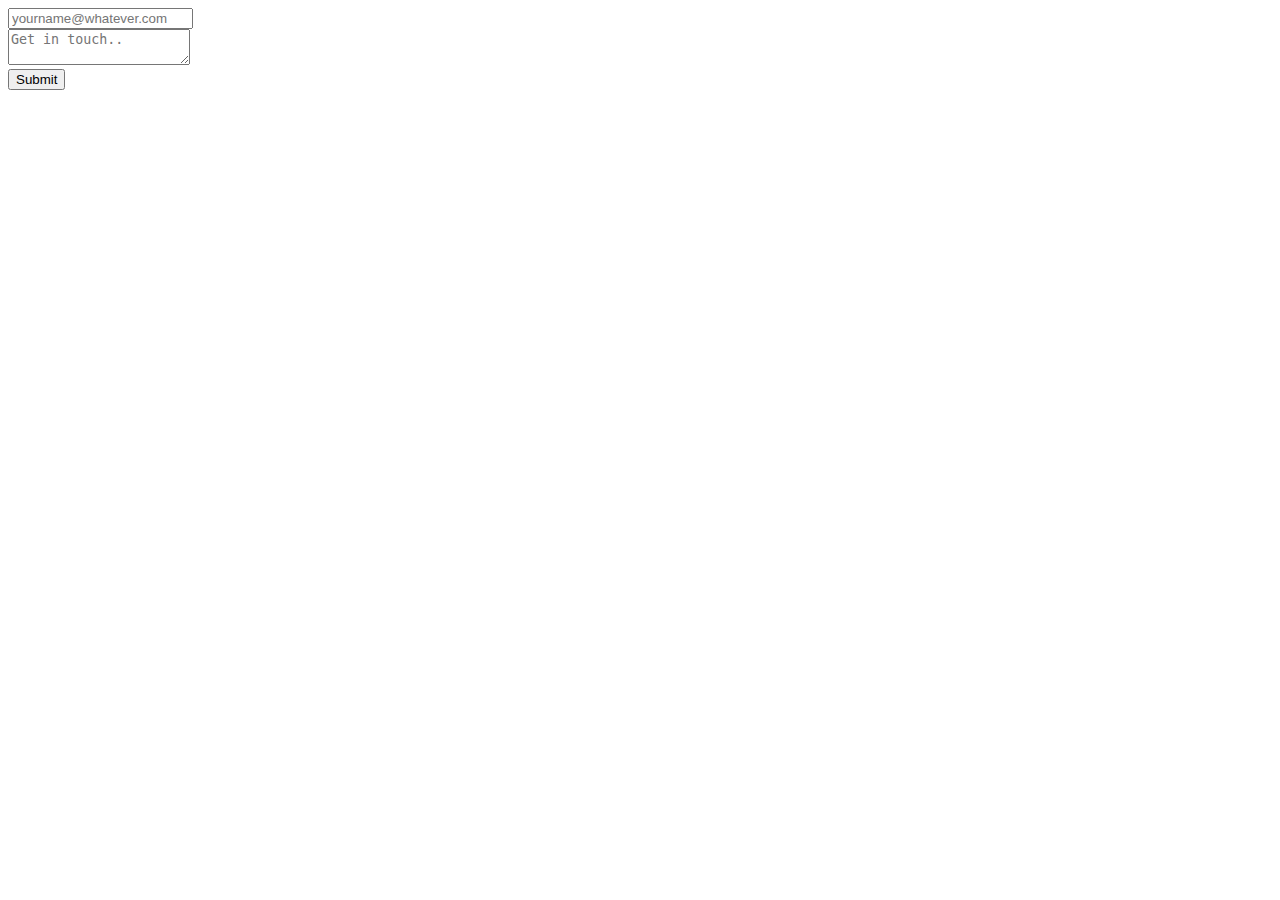
==== e/index.html @ f283bad3 "Create index.html" ====
<!DOCTYPE html>
<html lang="en">
<head>

  <!-- Basic Page Needs
  –––––––––––––––––––––––––––––––––––––––––––––––––– -->
  <meta charset="utf-8">
  <title>I Am Your Next</title>
  <meta name="description" content="">
  <meta name="author" content="">
  <meta name="theme-color" content="#8f8f8f">

  <!-- Mobile Specific Metas
  –––––––––––––––––––––––––––––––––––––––––––––––––– -->
  <meta name="viewport" content="width=device-width, initial-scale=1">

  <!-- FONT
  –––––––––––––––––––––––––––––––––––––––––––––––––– -->
  <link href="https://fonts.googleapis.com/css?family=Bungee|Work+Sans:700" rel="stylesheet">

  <!-- CSS
  –––––––––––––––––––––––––––––––––––––––––––––––––– -->
  <link rel="stylesheet" href="../css/normalize.css">
  <link rel="stylesheet" href="../css/skeleton.css">

  <!-- Favicon
  –––––––––––––––––––––––––––––––––––––––––––––––––– -->
 


</head>
<body>

  <!-- Primary Page Layout
  –––––––––––––––––––––––––––––––––––––––––––––––––– -->
 
		<div id="header-div">
				
				
					
			<div class="row">
				<div class="four columns offset-by-four">
						<form id="form" method="POST" action="http://formspree.io/hi@iamyournext.com">
							
						<input type="email" name="email" placeholder="yourname@whatever.com"><br>
						
						<textarea name="message" placeholder="Get in touch.."></textarea><br>
						<input type="hidden" name="_next" value="iamyournext/🚀" />
						<button type="submit" class="btn intouch hvr-grow-rotate hvr-glow">Submit</button>
						
						</form>
				</div>
			</div>
		</div>


<!-- End Document
  –––––––––––––––––––––––––––––––––––––––––––––––––– -->
</body>
</html>
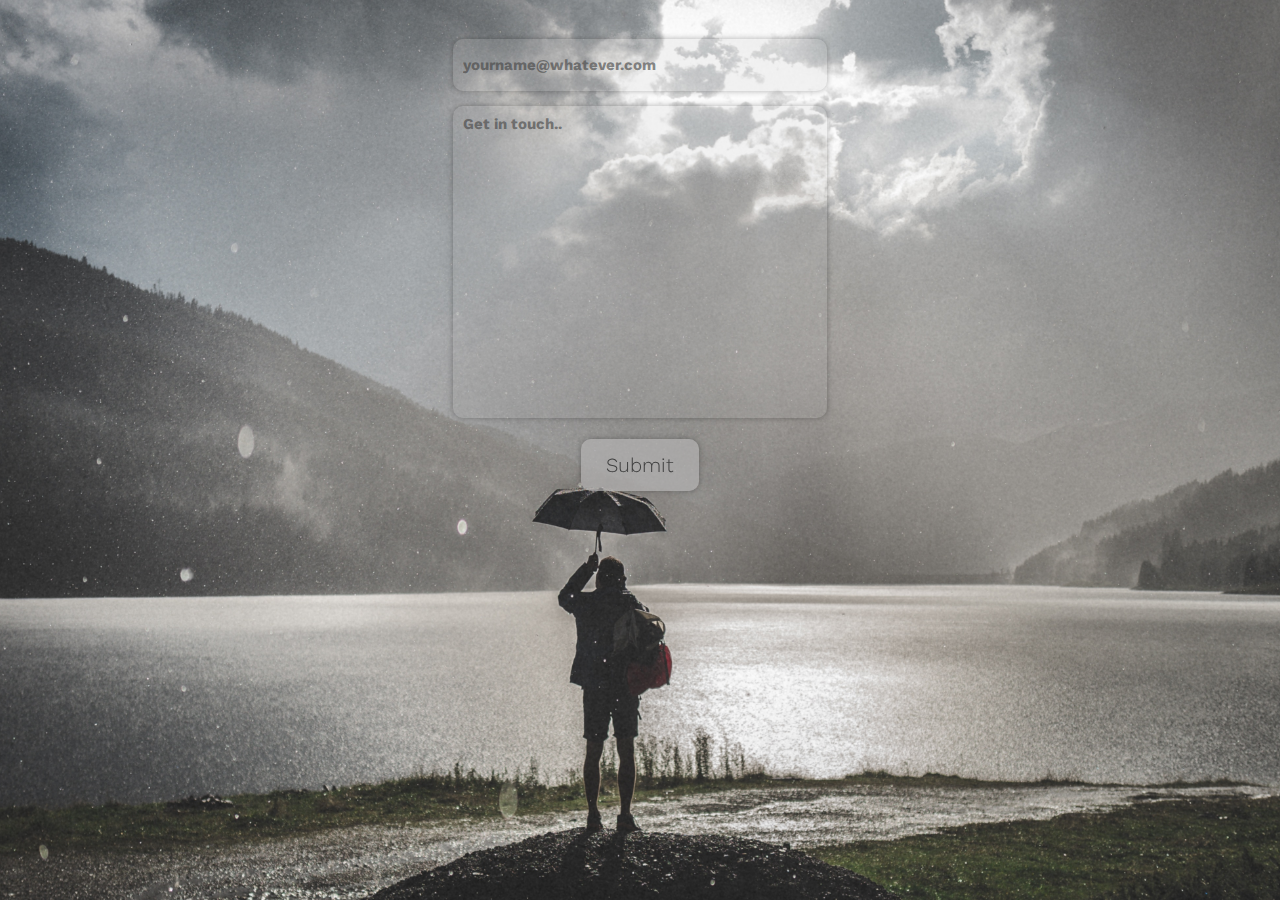
==== commit cf43ede8: "Update index.html" ====
--- a/e/index.html
+++ b/e/index.html
@@ -45,7 +45,7 @@
 						<input type="email" name="email" placeholder="yourname@whatever.com"><br>
 						
 						<textarea name="message" placeholder="Get in touch.."></textarea><br>
-						<input type="hidden" name="_next" value="iamyournext/🚀" />
+						<input type="hidden" name="_next" value="iamyournext/ty" />
 						<button type="submit" class="btn intouch hvr-grow-rotate hvr-glow">Submit</button>
 						
 						</form>
--- a/css/skeleton.css
+++ b/css/skeleton.css
@@ -0,0 +1,690 @@
+/*
+* Skeleton V2.0.4
+* Copyright 2014, Dave Gamache
+* www.getskeleton.com
+* Free to use under the MIT license.
+* http://www.opensource.org/licenses/mit-license.php
+* 12/29/2014
+*/
+
+
+/* Table of contents
+––––––––––––––––––––––––––––––––––––––––––––––––––
+- Grid
+- Base Styles
+- Typography
+- Links
+- Buttons
+- Forms
+- Lists
+- Code
+- Tables
+- Spacing
+- Utilities
+- Clearing
+- Media Queries
+*/
+
+
+/* Grid
+–––––––––––––––––––––––––––––––––––––––––––––––––– */
+.container {
+  position: relative;
+  width: 100%;
+  max-width: 960px;
+  margin: 0 auto;
+  padding: 0 20px;
+  box-sizing: border-box; }
+.column,
+.columns {
+  width: 100%;
+  float: left;
+  box-sizing: border-box; }
+
+/* For devices larger than 400px */
+@media (min-width: 400px) {
+  .container {
+    width: 85%;
+    padding: 0; }
+}
+
+/* For devices larger than 550px */
+@media (min-width: 550px) {
+  .container {
+    width: 80%; }
+  .column,
+  .columns {
+    margin-left: 4%; }
+  .column:first-child,
+  .columns:first-child {
+    margin-left: 0; }
+
+  .one.column,
+  .one.columns                    { width: 4.66666666667%; }
+  .two.columns                    { width: 13.3333333333%; }
+  .three.columns                  { width: 22%;            }
+  .four.columns                   { width: 30.6666666667%; }
+  .five.columns                   { width: 39.3333333333%; }
+  .six.columns                    { width: 48%;            }
+  .seven.columns                  { width: 56.6666666667%; }
+  .eight.columns                  { width: 65.3333333333%; }
+  .nine.columns                   { width: 74.0%;          }
+  .ten.columns                    { width: 82.6666666667%; }
+  .eleven.columns                 { width: 91.3333333333%; }
+  .twelve.columns                 { width: 100%; margin-left: 0; }
+
+  .one-third.column               { width: 30.6666666667%; }
+  .two-thirds.column              { width: 65.3333333333%; }
+
+  .one-half.column                { width: 48%; }
+
+  /* Offsets */
+  .offset-by-one.column,
+  .offset-by-one.columns          { margin-left: 8.66666666667%; }
+  .offset-by-two.column,
+  .offset-by-two.columns          { margin-left: 17.3333333333%; }
+  .offset-by-three.column,
+  .offset-by-three.columns        { margin-left: 26%;            }
+  .offset-by-four.column,
+  .offset-by-four.columns         { margin-left: 34.6666666667%; }
+  .offset-by-five.column,
+  .offset-by-five.columns         { margin-left: 43.3333333333%; }
+  .offset-by-six.column,
+  .offset-by-six.columns          { margin-left: 52%;            }
+  .offset-by-seven.column,
+  .offset-by-seven.columns        { margin-left: 60.6666666667%; }
+  .offset-by-eight.column,
+  .offset-by-eight.columns        { margin-left: 69.3333333333%; }
+  .offset-by-nine.column,
+  .offset-by-nine.columns         { margin-left: 78.0%;          }
+  .offset-by-ten.column,
+  .offset-by-ten.columns          { margin-left: 86.6666666667%; }
+  .offset-by-eleven.column,
+  .offset-by-eleven.columns       { margin-left: 95.3333333333%; }
+
+  .offset-by-one-third.column,
+  .offset-by-one-third.columns    { margin-left: 34.6666666667%; }
+  .offset-by-two-thirds.column,
+  .offset-by-two-thirds.columns   { margin-left: 69.3333333333%; }
+
+  .offset-by-one-half.column,
+  .offset-by-one-half.columns     { margin-left: 52%; }
+
+}
+
+
+/* Base Styles
+–––––––––––––––––––––––––––––––––––––––––––––––––– */
+/* NOTE
+html is set to 62.5% so that all the REM measurements throughout Skeleton
+are based on 10px sizing. So basically 1.5rem = 15px :) */
+html {
+  font-size: 62.5%;
+  height: 100%; }
+body {
+height: 100%;	
+background-color: #dadada;
+	
+	
+	
+	
+  font-size: 1.5em; /* currently ems cause chrome bug misinterpreting rems on body element */
+  line-height: 1.6;
+  font-weight: 300;
+  font-family: "Roboto Light", "HelveticaNeue", "Helvetica Neue", Helvetica, Arial, sans-serif;
+  color: #414141; }
+
+#main {overflow:auto;
+	padding-bottom: 45px;}
+
+/* Typography
+–––––––––––––––––––––––––––––––––––––––––––––––––– */
+h1, h2, h3, h4, h5, h6 {
+	font-family: "Bungee", "HelveticaNeue", "Helvetica Neue", Helvetica, Arial, sans-serif;
+	color: #414141;
+	text-align: center;
+  margin-top: 0;
+  font-weight: 300; }
+h1 { font-size: 4.0rem; line-height: 1.2;  letter-spacing: -.1rem; font-weight: 700; margin-bottom: 0;}
+h2 { font-size: 3.6rem; line-height: 1.25; letter-spacing: -.1rem; }
+h3 { font-size: 3.0rem; line-height: 1.3;  letter-spacing: -.1rem; }
+h4 { font-size: 2.4rem; line-height: 1.35; letter-spacing: -.08rem; }
+h5 { font-size: 1.8rem; line-height: 1.5;  letter-spacing: -.05rem; }
+h6 { font-size: 1.5rem; line-height: 1.6;  letter-spacing: 0; font-weight: 700; }
+
+/* Larger than phablet */
+@media (min-width: 550px) {
+  h1 { font-size: 5.0rem; }
+  h2 { font-size: 4.2rem; }
+  h3 { font-size: 3.6rem; }
+  h4 { font-size: 3.0rem; }
+  h5 { font-size: 2.4rem; }
+  h6 { font-size: 1.5rem; }
+}
+
+p {
+  margin-top: 0; }
+
+
+/* Links
+–––––––––––––––––––––––––––––––––––––––––––––––––– */
+a {
+  color: #6600ff; }
+a:hover {
+  color: #414141; }
+
+
+/* Buttons
+–––––––––––––––––––––––––––––––––––––––––––––––––– */
+/*
+.button,
+button,
+input[type="submit"],
+input[type="reset"],
+input[type="button"] {
+  display: inline-block;
+  height: 38px;
+  padding: 0 30px;
+  color: #555;
+  text-align: "";
+  font-size: 11px;
+  font-weight: 600;
+  line-height: 38px;
+  letter-spacing: .1rem;
+  text-transform: uppercase;
+  text-decoration: none;
+  white-space: nowrap;
+  background-color: transparent;
+  border-radius: 4px;
+  border: 1px solid #bbb;
+  cursor: pointer;
+  box-sizing: border-box; }
+.button:hover,
+button:hover,
+input[type="submit"]:hover,
+input[type="reset"]:hover,
+input[type="button"]:hover,
+.button:focus,
+button:focus,
+input[type="submit"]:focus,
+input[type="reset"]:focus,
+input[type="button"]:focus {
+  color: #333;
+*/
+
+
+/*   border-color: #888; */
+
+
+/*
+  outline: 0; }
+.button.button-primary,
+button.button-primary,
+input[type="submit"].button-primary,
+input[type="reset"].button-primary,
+input[type="button"].button-primary {
+  color: #FFF;
+  background-color: #33C3F0;
+  border-color: #33C3F0; }
+.button.button-primary:hover,
+button.button-primary:hover,
+input[type="submit"].button-primary:hover,
+input[type="reset"].button-primary:hover,
+input[type="button"].button-primary:hover,
+.button.button-primary:focus,
+button.button-primary:focus,
+input[type="submit"].button-primary:focus,
+input[type="reset"].button-primary:focus,
+input[type="button"].button-primary:focus {
+  color: #FFF;
+  background-color: #1EAEDB;
+  border-color: #1EAEDB; }
+*/
+
+
+/* Forms
+–––––––––––––––––––––––––––––––––––––––––––––––––– */
+input[type="email"],
+input[type="number"],
+input[type="search"],
+input[type="text"],
+input[type="tel"],
+input[type="url"],
+input[type="password"],
+textarea,
+select {
+  height: 40px;
+  padding: 6px 10px; /* The 6px vertically centers text on FF, ignored by Webkit */
+  background-color: rgba(255, 255, 255, 0);
+  color: fuchsia;
+  }
+/* Removes awkward default styles on some inputs for iOS */
+input[type="email"],
+input[type="number"],
+input[type="search"],
+input[type="text"],
+input[type="tel"],
+input[type="url"],
+input[type="password"],
+textarea {
+  -webkit-appearance: none;
+     -moz-appearance: none;
+          appearance: none; }
+textarea {
+  min-height: 65px;
+  padding-top: 6px;
+  padding-bottom: 6px; }
+input[type="email"]:focus,
+input[type="number"]:focus,
+input[type="search"]:focus,
+input[type="text"]:focus,
+input[type="tel"]:focus,
+input[type="url"]:focus,
+input[type="password"]:focus,
+textarea:focus,
+select:focus {
+/*   border: 1px solid #33C3F0; */
+ 
+  outline: 0; }
+label,
+legend {
+  display: block;
+  margin-bottom: .5rem;
+  font-weight: 600; }
+fieldset {
+  padding: 0;
+  border-width: 0; }
+input[type="checkbox"],
+input[type="radio"] {
+  display: inline; }
+label > .label-body {
+  display: inline-block;
+  margin-left: .5rem;
+  font-weight: normal; }
+
+
+/* Lists
+–––––––––––––––––––––––––––––––––––––––––––––––––– */
+ul {
+  list-style: none inside; }
+ol {
+  list-style: decimal inside; }
+ol, ul {
+  padding-left: 60px;
+  margin-top: 0; }
+ul ul,
+ul ol,
+ol ol,
+ol ul {
+  margin: 1.5rem 0 1.5rem 3rem;
+  font-size: 90%; }
+li {
+ }
+ 
+
+
+/* Code
+–––––––––––––––––––––––––––––––––––––––––––––––––– */
+code {
+  padding: .2rem .5rem;
+  margin: 0 .2rem;
+  font-size: 90%;
+  white-space: nowrap;
+  background: #F1F1F1;
+  border: 1px solid #E1E1E1;
+  border-radius: 4px; }
+pre > code {
+  display: block;
+  padding: 1rem 1.5rem;
+  white-space: pre; }
+
+
+/* Tables
+–––––––––––––––––––––––––––––––––––––––––––––––––– */
+th,
+td {
+  padding: 12px 15px;
+  text-align: left;
+  border-bottom: 1px solid #E1E1E1; }
+th:first-child,
+td:first-child {
+  padding-left: 0; }
+th:last-child,
+td:last-child {
+  padding-right: 0; }
+
+
+/* Spacing
+–––––––––––––––––––––––––––––––––––––––––––––––––– */
+button,
+.button {
+  margin-bottom: 1rem; }
+input,
+textarea,
+select,
+fieldset {
+  margin-bottom: 1.5rem; }
+pre,
+blockquote,
+dl,
+figure,
+table,
+p,
+ul,
+ol,
+/*
+form {
+  margin-bottom: 2.5rem; }
+*/
+
+
+/* Utilities
+–––––––––––––––––––––––––––––––––––––––––––––––––– */
+.u-full-width {
+  width: 100%;
+  box-sizing: border-box; }
+.u-max-full-width {
+  max-width: 100%;
+  box-sizing: border-box; }
+.u-pull-right {
+  float: right; }
+.u-pull-left {
+  float: left; }
+
+
+/* Misc
+–––––––––––––––––––––––––––––––––––––––––––––––––– */
+hr {
+  margin-top: 3rem;
+  margin-bottom: 3.5rem;
+  border-width: 0;
+  border-top: 1px solid #E1E1E1; }
+
+
+/* Clearing
+–––––––––––––––––––––––––––––––––––––––––––––––––– */
+
+/* Self Clearing Goodness */
+.container:after,
+.row:after,
+.u-cf {
+  content: "";
+  display: table;
+  clear: both; }
+
+
+/* Media Queries
+–––––––––––––––––––––––––––––––––––––––––––––––––– */
+/*
+Note: The best way to structure the use of media queries is to create the queries
+near the relevant code. For example, if you wanted to change the styles for buttons
+on small devices, paste the mobile query code up in the buttons section and style it
+there.
+*/
+
+
+/* Larger than mobile */
+@media (min-width: 400px) {}
+
+/* Larger than phablet (also point when grid becomes active) */
+@media (min-width: 550px) {}
+
+/* Larger than tablet */
+@media (min-width: 750px) {}
+
+/* Larger than desktop */
+@media (min-width: 1000px) {}
+
+/* Larger than Desktop HD */
+@media (min-width: 1200px) {}
+
+
+#header-div{
+	background: url(/images/background.jpeg) no-repeat;
+	background-size: cover;
+	background-position: center center;
+	background-repeat: no-repeat;
+	background-attachment: fixed;
+   height: 100%;
+   width: 100%;
+   margin:auto;
+   padding: 0;
+   color: #eee;
+   font-size: 50px;
+}
+
+
+
+#form{
+	align-content: center;
+	text-align: center;
+	margin-bottom: 0;
+	font-size: 12px;
+	width: 100%;
+	margin-top: 10%;
+}
+
+.topmargin{
+	margin-top: 15%;
+}
+
+.logo{
+	cursor: default;
+	-webkit-touch-callout: none;
+    -webkit-user-select: none;
+    -khtml-user-select: none;
+    -moz-user-select: none;
+    -ms-user-select: none;
+    -o-user-select: none;
+    user-select: none;
+}
+
+input[type="email"]{
+	width: 90%;
+	text-align: left;
+	color: #414141;
+	border: none;
+	font-size: 1.5rem;
+	font-family: 'Work Sans', sans-serif;
+	font-weight: 700;
+	-webkit-border-radius: 10;
+  -moz-border-radius: 10;
+  border-radius: 10px;
+  box-shadow: 0 0 6px rgba(0, 0, 0, 0.3);
+  background: rgba(181, 179, 179, 0.55);
+	-webkit-backdrop-filter: blur(1.5px);
+	
+}
+
+textarea[name="message"]{
+	resize: none;
+	width: 90%;
+	height: 300px;
+	text-align: left;
+	color: #414141;
+	background: rgba(181, 179, 179, 0.55);
+	-webkit-backdrop-filter: blur(1.5px);
+	border: none;
+	font-size: 1.5rem;
+	font-family: 'Work Sans', sans-serif;
+	font-weight: 700;
+	-webkit-border-radius: 10;
+  -moz-border-radius: 10;
+  border-radius: 10px;
+  box-shadow: 0 0 6px rgba(0, 0, 0, 0.3);
+}
+
+@media (min-width: 700px) {
+	input[type="email"]{
+		background: rgba(181, 179, 179, 0.15);
+		}
+	textarea[name="message"]{
+		background: rgba(181, 179, 179, 0.15);
+		}
+	
+	
+}
+
+
+
+::-webkit-input-placeholder {
+   color: rgba(65, 65, 65, 0.62);
+   font-weight: 700;
+   text-align: left;
+}
+
+:-moz-placeholder { /* Firefox 18- */
+   font-weight: 700;
+   color: rgba(65, 65, 65, 0.62);  
+   text-align: left;
+}
+
+::-moz-placeholder {  /* Firefox 19+ */
+   color: rgba(65, 65, 65, 0.62);  
+   font-weight: 700;
+   text-align: left;
+}
+
+:-ms-input-placeholder {  
+   color: rgba(65, 65, 65, 0.62);  
+   font-weight: 700;
+   text-align: left;
+}
+
+.button,
+button,
+input[type="submit"],
+input[type="reset"],
+input[type="button"] {
+	
+
+	
+
+/*
+  border: none;
+
+  
+  -webkit-border-radius: 10;
+  -moz-border-radius: 10;
+  border-radius: 10px;
+  font-family: 'Work Sans', sans-serif;
+  color: #414141;
+  font-size: 20px;
+  background: rgba(181, 179, 179, 0.67);
+  padding: 10px 25px 10px 25px;
+  text-decoration: none;
+  cursor: pointer;
+  -webkit-backdrop-filter: blur(1.5px);
+*/
+  
+}
+
+.fp{
+	margin-top: 15%;
+}
+
+.btn {
+  -webkit-border-radius: 10;
+  -moz-border-radius: 10;
+  border-radius: 10px;
+  font-family: 'Work Sans', sans-serif;
+  color: #414141;
+  font-size: 20px;
+  background: rgba(181, 179, 179, 0.67);
+  padding: 10px 25px 10px 25px;
+  text-decoration: none;
+  cursor: pointer;
+  -webkit-backdrop-filter: blur(1.5px);
+  border: none;
+  
+}
+
+.btnrocket {
+  -webkit-border-radius: 10;
+  -moz-border-radius: 10;
+  border-radius: 10px;
+  font-family: 'Work Sans', sans-serif;
+  color: #414141;
+  font-size: 20px;
+  background: rgba(38,  255,  5, 0.27);
+  padding: 10px 25px 10px 25px;
+  text-decoration: none;
+  cursor: default;
+  -webkit-backdrop-filter: blur(1.5px);
+  border: none;
+  box-shadow: 0 0 6px rgba(0, 0, 0, 0.3);
+  text-decoration: none;
+  
+}
+
+.yay{
+	
+	
+	-webkit-animation: seconds 0.7s forwards;
+  -webkit-animation-iteration-count: 1;
+  -webkit-animation-delay: 3.5s;
+  animation: seconds 0.7s forwards;
+  animation-iteration-count: 1;
+  animation-delay: 3.5s;
+  position: relative;
+}
+@-webkit-keyframes seconds {
+  0% {
+    opacity: 1;
+  }
+  100% {
+    opacity: 0;
+    top: 20px; 
+  }
+}
+@keyframes seconds {
+  0% {
+    opacity: 1;
+  }
+  100% {
+    opacity: 0;
+    top: -20px; 
+  }
+}
+
+/*
+.btn:hover {
+  background: transparent;
+  text-decoration: none;
+  color: #ffaa00;
+  cursor: hand;
+}
+*/
+
+.intouch{
+	text-align: center;
+	-webkit-touch-callout: none;
+    -webkit-user-select: none;
+    -khtml-user-select: none;
+    -moz-user-select: none;
+    -ms-user-select: none;
+    -o-user-select: none;
+    user-select: none;
+}
+
+/* Grow Rotate */
+.hvr-grow-rotate {
+  display: inline-block;
+  vertical-align: middle;
+  -webkit-transform: translateZ(0);
+  transform: translateZ(0);
+  box-shadow: 0 0 1px rgba(0, 0, 0, 0);
+  -webkit-backface-visibility: hidden;
+  backface-visibility: hidden;
+  -moz-osx-font-smoothing: grayscale;
+  -webkit-transition-duration: 0.3s;
+  transition-duration: 0.3s;
+  -webkit-transition-property: transform;
+  transition-property: transform;
+  box-shadow: 0 0 6px rgba(0, 0, 0, 0.3);
+}
+.hvr-grow-rotate:hover, .hvr-grow-rotate:focus, .hvr-grow-rotate:active {
+  -webkit-transform: scale(1.1) rotate(2deg);
+  transform: scale(1.1) rotate(2deg);
+  box-shadow: 0 0 10px rgba(0, 0, 0, 0.3);
+}
